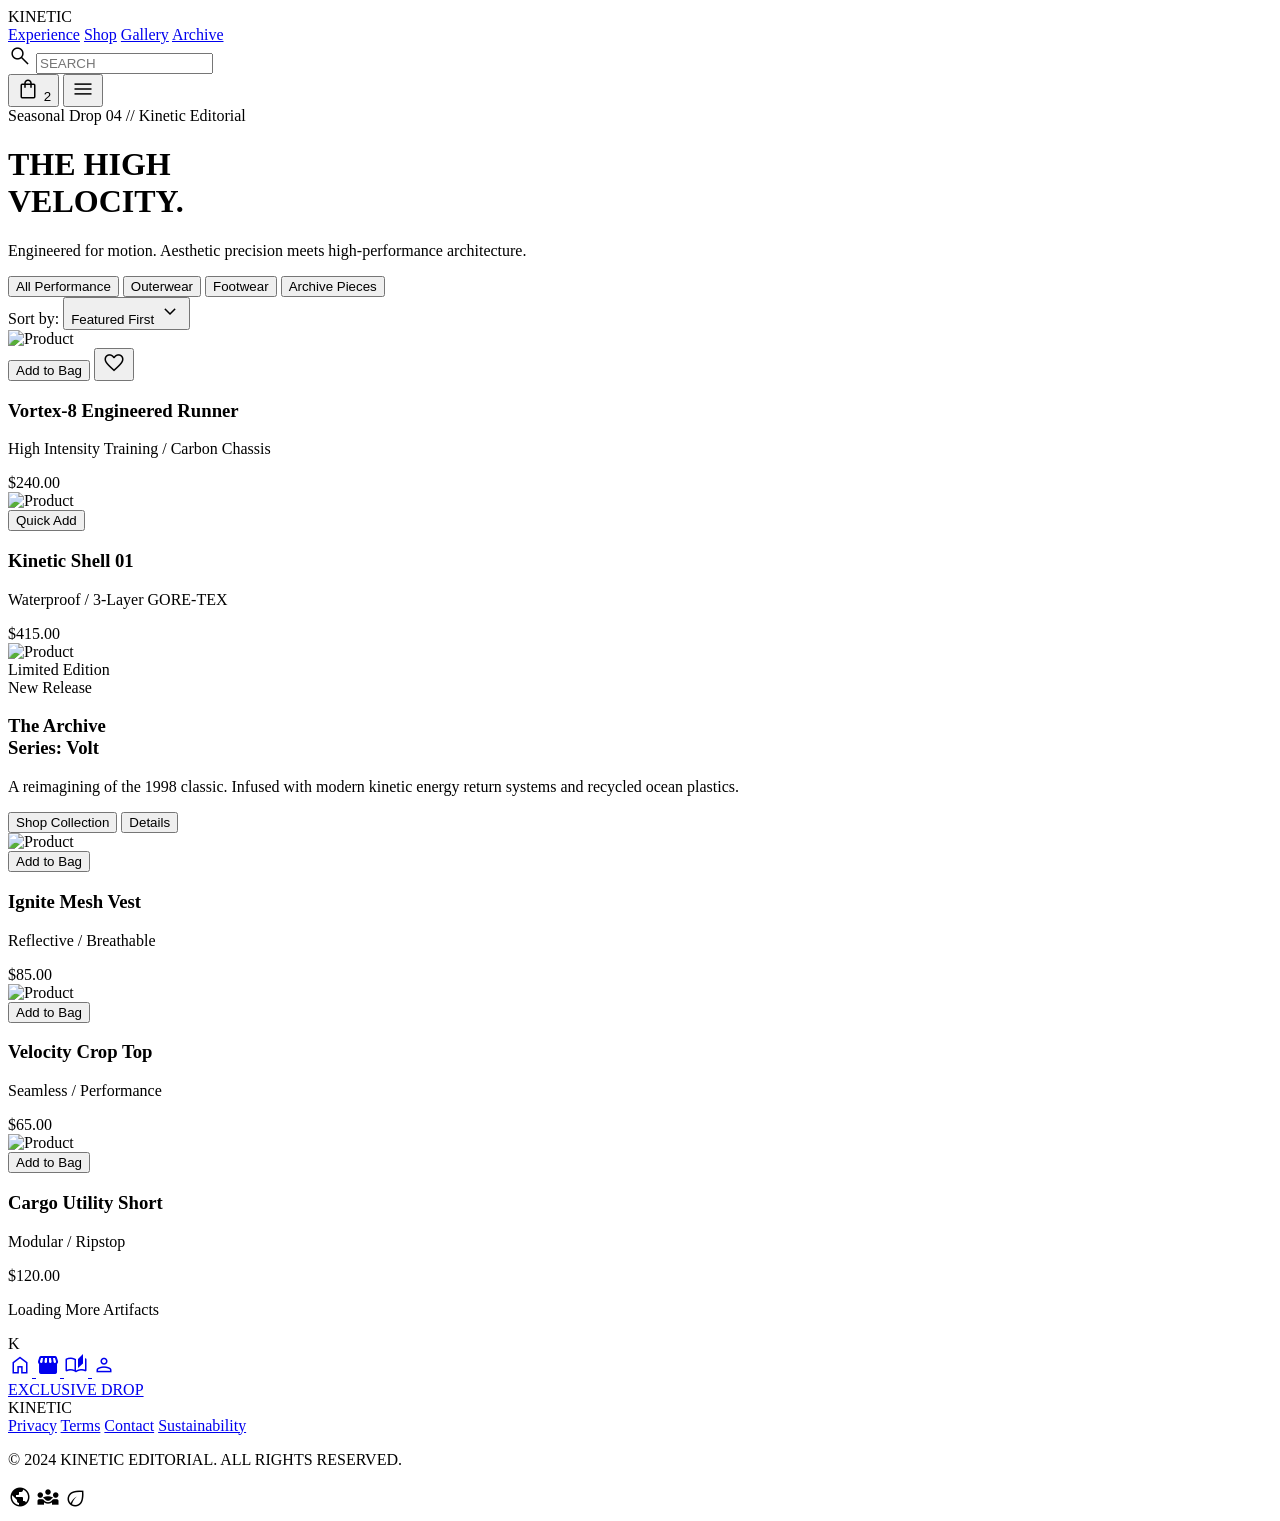
==== items.html @ 2af106d4 "new chnage" ====
<!DOCTYPE html>

<html class="light" lang="en"><head>
<meta charset="utf-8"/>
<meta content="width=device-width, initial-scale=1.0" name="viewport"/>
<link href="https://fonts.googleapis.com/css2?family=Epilogue:wght@300;400;700;800;900&amp;family=Manrope:wght@300;400;500;700&amp;display=swap" rel="stylesheet"/>
<link href="https://fonts.googleapis.com/css2?family=Material+Symbols+Outlined:wght,FILL@100..700,0..1&amp;display=swap" rel="stylesheet"/>
<link href="https://fonts.googleapis.com/css2?family=Material+Symbols+Outlined:wght,FILL@100..700,0..1&amp;display=swap" rel="stylesheet"/>
<script src="https://cdn.tailwindcss.com?plugins=forms,container-queries"></script>
<script id="tailwind-config">
      tailwind.config = {
        darkMode: "class",
        theme: {
          extend: {
            "colors": {
                    "tertiary-fixed": "#f4f4ef",
                    "outline-variant": "#b2b2b1",
                    "surface-tint": "#5f5e5e",
                    "on-tertiary-fixed-variant": "#656763",
                    "surface-container-lowest": "#ffffff",
                    "primary-fixed": "#e5e2e1",
                    "on-secondary-fixed-variant": "#695b02",
                    "secondary-fixed": "#f7e382",
                    "tertiary-fixed-dim": "#e5e6e1",
                    "tertiary-container": "#f4f4ef",
                    "on-error-container": "#752121",
                    "surface-container": "#f0eded",
                    "primary-container": "#e5e2e1",
                    "on-secondary-container": "#5e5200",
                    "on-primary-fixed-variant": "#5c5b5b",
                    "surface-container-high": "#eae8e7",
                    "secondary-fixed-dim": "#e8d576",
                    "surface-container-low": "#f6f3f2",
                    "inverse-primary": "#ffffff",
                    "error-container": "#fe8983",
                    "surface-dim": "#dbdad9",
                    "tertiary-dim": "#525450",
                    "inverse-surface": "#0e0e0e",
                    "on-tertiary-container": "#5b5c59",
                    "secondary": "#6d5f07",
                    "outline": "#7b7b7a",
                    "on-tertiary-fixed": "#484a47",
                    "on-error": "#fff7f6",
                    "primary": "#5f5e5e",
                    "on-primary": "#faf7f6",
                    "background": "#fcf9f8",
                    "surface-container-highest": "#e4e2e2",
                    "on-surface-variant": "#5f5f5f",
                    "on-surface": "#323233",
                    "on-secondary": "#fff8ea",
                    "on-primary-container": "#525151",
                    "error": "#9f403d",
                    "on-primary-fixed": "#403f3f",
                    "error-dim": "#4e0309",
                    "on-tertiary": "#f9f9f4",
                    "inverse-on-surface": "#9e9c9c",
                    "secondary-dim": "#605300",
                    "tertiary": "#5e605c",
                    "on-background": "#323233",
                    "primary-fixed-dim": "#d6d4d3",
                    "surface-variant": "#e4e2e2",
                    "surface": "#fcf9f8",
                    "primary-dim": "#535252",
                    "on-secondary-fixed": "#493f00",
                    "surface-bright": "#fcf9f8",
                    "secondary-container": "#f7e382"
            },
            "borderRadius": {
                    "DEFAULT": "0px",
                    "lg": "0px",
                    "xl": "0px",
                    "full": "9999px"
            },
            "fontFamily": {
                    "headline": ["Epilogue"],
                    "body": ["Manrope"],
                    "label": ["Manrope"]
            }
          },
        },
      }
    </script>
<style>
        .material-symbols-outlined {
            font-variation-settings: 'FILL' 0, 'wght' 300, 'GRAD' 0, 'opsz' 24;
        }
        .ease-in-out-expo { transition-timing-function: cubic-bezier(0.87, 0, 0.13, 1); }
        .magnetic-hit-area { position: relative; }
        .tonal-shift-on-scroll { transition: background 0.3s ease; }
        .stagger-item { animation: fadeIn 0.8s cubic-bezier(0.16, 1, 0.3, 1) both; }
        @keyframes fadeIn {
            from { opacity: 0; transform: translateY(40px); }
            to { opacity: 1; transform: translateY(0); }
        }
    </style>
</head>
<body class="bg-surface text-on-surface font-body selection:bg-secondary selection:text-on-secondary">
<!-- Top Navigation Shell -->
<nav class="fixed top-0 w-full z-50 bg-stone-50/80 dark:bg-stone-950/80 backdrop-blur-xl flex justify-between items-center px-10 py-6 w-full max-w-full">
<div class="font-['Epilogue'] font-bold text-2xl tracking-tighter text-stone-900 dark:text-stone-50 cursor-pointer">KINETIC</div>
<div class="hidden md:flex items-center gap-12">
<a class="font-['Epilogue'] tracking-tight text-sm uppercase transition-all duration-600 ease-in-out-expo hover:opacity-70 text-stone-500 dark:text-stone-400 hover:text-stone-900 dark:hover:text-stone-50" href="#">Experience</a>
<a class="font-['Epilogue'] tracking-tight text-sm uppercase transition-all duration-600 ease-in-out-expo text-stone-900 dark:text-stone-50 border-b-2 border-stone-900 dark:border-stone-50 pb-1" href="#">Shop</a>
<a class="font-['Epilogue'] tracking-tight text-sm uppercase transition-all duration-600 ease-in-out-expo hover:opacity-70 text-stone-500 dark:text-stone-400 hover:text-stone-900 dark:hover:text-stone-50" href="#">Gallery</a>
<a class="font-['Epilogue'] tracking-tight text-sm uppercase transition-all duration-600 ease-in-out-expo hover:opacity-70 text-stone-500 dark:text-stone-400 hover:text-stone-900 dark:hover:text-stone-50" href="#">Archive</a>
</div>
<div class="flex items-center gap-6">
<div class="hidden lg:flex items-center border-b border-outline-variant/30 pb-1">
<span class="material-symbols-outlined text-sm opacity-50">search</span>
<input class="bg-transparent border-none focus:ring-0 text-[10px] tracking-widest font-label uppercase w-32 placeholder:text-outline-variant" placeholder="SEARCH" type="text"/>
</div>
<button class="relative group transition-all duration-600 ease-in-out-expo hover:opacity-70">
<span class="material-symbols-outlined text-stone-700 dark:text-stone-300">shopping_bag</span>
<span class="absolute -top-1 -right-1 bg-secondary text-[8px] text-on-secondary px-1.5 py-0.5 rounded-full">2</span>
</button>
<button class="md:hidden">
<span class="material-symbols-outlined">menu</span>
</button>
</div>
</nav>
<main class="pt-32 px-6 md:px-[10%] min-h-screen">
<!-- Hero Branding Section -->
<header class="mb-20 flex flex-col md:flex-row md:items-end justify-between gap-8">
<div class="max-w-2xl">
<span class="font-label text-[10px] tracking-[0.3em] uppercase text-secondary font-bold mb-4 block stagger-item" style="animation-delay: 100ms;">Seasonal Drop 04 // Kinetic Editorial</span>
<h1 class="font-headline text-6xl md:text-8xl font-black tracking-tighter leading-none stagger-item" style="animation-delay: 200ms;">THE HIGH<br/>VELOCITY.</h1>
</div>
<div class="stagger-item text-right" style="animation-delay: 300ms;">
<p class="font-body text-sm text-on-surface-variant max-w-xs ml-auto">
                    Engineered for motion. Aesthetic precision meets high-performance architecture.
                </p>
</div>
</header>
<!-- Filters & Sort -->
<section class="mb-12 border-b border-outline-variant/10 pb-8 flex flex-wrap items-center justify-between gap-6 stagger-item" style="animation-delay: 400ms;">
<div class="flex flex-wrap gap-8">
<button class="font-label text-[10px] tracking-widest uppercase border-b-2 border-primary pb-1 font-bold">All Performance</button>
<button class="font-label text-[10px] tracking-widest uppercase text-outline hover:text-on-surface transition-colors">Outerwear</button>
<button class="font-label text-[10px] tracking-widest uppercase text-outline hover:text-on-surface transition-colors">Footwear</button>
<button class="font-label text-[10px] tracking-widest uppercase text-outline hover:text-on-surface transition-colors">Archive Pieces</button>
</div>
<div class="flex items-center gap-4">
<span class="font-label text-[10px] tracking-widest text-outline uppercase">Sort by:</span>
<button class="flex items-center gap-2 group">
<span class="font-label text-[10px] tracking-widest uppercase font-bold">Featured First</span>
<span class="material-symbols-outlined text-xs group-hover:translate-y-0.5 transition-transform">expand_more</span>
</button>
</div>
</section>
<!-- Product Grid: Asymmetric & Staggered -->
<section class="grid grid-cols-1 md:grid-cols-12 gap-12 mb-40">
<!-- Product Card 1: Hero Large -->
<div class="md:col-span-7 group stagger-item" style="animation-delay: 500ms;">
<div class="relative overflow-hidden aspect-[4/5] bg-surface-container mb-6">
<img alt="Product" class="w-full h-full object-cover transition-transform duration-700 group-hover:scale-105" data-alt="Close-up of a vibrant red high-performance running shoe with sharp architectural design details against a neutral grey background" src="https://lh3.googleusercontent.com/aida-public/[base64]"/>
<!-- Quick Add Overlay -->
<div class="absolute inset-x-0 bottom-0 p-6 translate-y-full group-hover:translate-y-0 transition-transform duration-500 ease-in-out-expo flex gap-2">
<button class="flex-1 bg-primary text-on-primary py-4 font-label text-[10px] tracking-[0.2em] uppercase font-bold hover:bg-secondary transition-colors">
                            Add to Bag
                        </button>
<button class="bg-surface-container-lowest text-on-surface w-14 flex items-center justify-center hover:bg-surface-bright transition-colors">
<span class="material-symbols-outlined text-xl">favorite</span>
</button>
</div>
</div>
<div class="flex justify-between items-start">
<div>
<h3 class="font-headline text-2xl font-bold uppercase tracking-tight">Vortex-8 Engineered Runner</h3>
<p class="font-label text-[10px] tracking-widest text-outline uppercase mt-1">High Intensity Training / Carbon Chassis</p>
</div>
<span class="font-headline text-xl font-light">$240.00</span>
</div>
</div>
<!-- Product Card 2: Small Offset -->
<div class="md:col-span-5 md:mt-32 group stagger-item" style="animation-delay: 600ms;">
<div class="relative overflow-hidden aspect-[3/4] bg-surface-container mb-6">
<img alt="Product" class="w-full h-full object-cover transition-transform duration-700 group-hover:scale-105" data-alt="Minimalist streetwear ensemble with white sneakers and cream tech-wear pants displayed in a clean architectural studio space" src="https://lh3.googleusercontent.com/aida-public/[base64]"/>
<div class="absolute inset-x-0 bottom-0 p-6 translate-y-full group-hover:translate-y-0 transition-transform duration-500 ease-in-out-expo">
<button class="w-full bg-primary text-on-primary py-4 font-label text-[10px] tracking-[0.2em] uppercase font-bold hover:bg-secondary transition-colors">
                            Quick Add
                        </button>
</div>
</div>
<div class="flex justify-between items-start">
<div>
<h3 class="font-headline text-xl font-bold uppercase tracking-tight">Kinetic Shell 01</h3>
<p class="font-label text-[10px] tracking-widest text-outline uppercase mt-1">Waterproof / 3-Layer GORE-TEX</p>
</div>
<span class="font-headline text-lg font-light">$415.00</span>
</div>
</div>
<!-- Product Card 3: Wide Layout -->
<div class="md:col-span-12 group stagger-item" style="animation-delay: 700ms;">
<div class="grid grid-cols-1 md:grid-cols-2 gap-12">
<div class="relative overflow-hidden aspect-square md:aspect-video bg-surface-container">
<img alt="Product" class="w-full h-full object-cover transition-transform duration-700 group-hover:scale-105" data-alt="Wide shot of several limited edition sneakers arranged in a geometric pattern on a white platform with soft cinematic shadows" src="https://lh3.googleusercontent.com/aida-public/[base64]"/>
<div class="absolute top-6 left-6 bg-inverse-surface text-inverse-primary px-3 py-1 font-label text-[9px] tracking-widest uppercase">Limited Edition</div>
</div>
<div class="flex flex-col justify-center">
<span class="font-label text-[10px] tracking-widest uppercase text-secondary font-bold mb-4">New Release</span>
<h3 class="font-headline text-4xl font-black uppercase tracking-tighter mb-4 leading-none">The Archive<br/>Series: Volt</h3>
<p class="font-body text-sm text-on-surface-variant max-w-sm mb-8">
                            A reimagining of the 1998 classic. Infused with modern kinetic energy return systems and recycled ocean plastics.
                        </p>
<div class="flex gap-4">
<button class="bg-primary text-on-primary px-10 py-4 font-label text-[10px] tracking-[0.2em] uppercase font-bold hover:bg-secondary transition-colors">Shop Collection</button>
<button class="border border-outline-variant px-10 py-4 font-label text-[10px] tracking-[0.2em] uppercase font-bold hover:bg-surface-container transition-colors">Details</button>
</div>
</div>
</div>
</div>
<!-- Product Card 4: Small -->
<div class="md:col-span-4 group stagger-item" style="animation-delay: 800ms;">
<div class="relative overflow-hidden aspect-square bg-surface-container mb-6">
<img alt="Product" class="w-full h-full object-cover transition-transform duration-700 group-hover:scale-105" data-alt="Macro view of a neon green sneaker sole featuring advanced tread patterns and translucent air cushioning elements" src="https://lh3.googleusercontent.com/aida-public/[base64]"/>
<div class="absolute inset-x-0 bottom-0 p-6 translate-y-full group-hover:translate-y-0 transition-transform duration-500 ease-in-out-expo flex gap-2">
<button class="flex-1 bg-primary text-on-primary py-4 font-label text-[10px] tracking-[0.2em] uppercase font-bold hover:bg-secondary transition-colors">Add to Bag</button>
</div>
</div>
<div class="flex justify-between items-start">
<div>
<h3 class="font-headline text-lg font-bold uppercase tracking-tight">Ignite Mesh Vest</h3>
<p class="font-label text-[10px] tracking-widest text-outline uppercase mt-1">Reflective / Breathable</p>
</div>
<span class="font-headline text-lg font-light">$85.00</span>
</div>
</div>
<!-- Product Card 5: Small -->
<div class="md:col-span-4 group stagger-item" style="animation-delay: 900ms;">
<div class="relative overflow-hidden aspect-square bg-surface-container mb-6">
<img alt="Product" class="w-full h-full object-cover transition-transform duration-700 group-hover:scale-105" data-alt="Minimalist black sports bra with sleek racerback design and subtle logo detailing against a high-contrast industrial background" src="https://lh3.googleusercontent.com/aida-public/[base64]"/>
<div class="absolute inset-x-0 bottom-0 p-6 translate-y-full group-hover:translate-y-0 transition-transform duration-500 ease-in-out-expo flex gap-2">
<button class="flex-1 bg-primary text-on-primary py-4 font-label text-[10px] tracking-[0.2em] uppercase font-bold hover:bg-secondary transition-colors">Add to Bag</button>
</div>
</div>
<div class="flex justify-between items-start">
<div>
<h3 class="font-headline text-lg font-bold uppercase tracking-tight">Velocity Crop Top</h3>
<p class="font-label text-[10px] tracking-widest text-outline uppercase mt-1">Seamless / Performance</p>
</div>
<span class="font-headline text-lg font-light">$65.00</span>
</div>
</div>
<!-- Product Card 6: Small Offset Up -->
<div class="md:col-span-4 group stagger-item -mt-20 md:mt-0" style="animation-delay: 1000ms;">
<div class="relative overflow-hidden aspect-square bg-surface-container mb-6">
<img alt="Product" class="w-full h-full object-cover transition-transform duration-700 group-hover:scale-105" data-alt="A pair of stylish urban utility shorts in olive green with multiple cargo pockets and tactical straps on a textured concrete surface" src="https://lh3.googleusercontent.com/aida-public/[base64]"/>
<div class="absolute inset-x-0 bottom-0 p-6 translate-y-full group-hover:translate-y-0 transition-transform duration-500 ease-in-out-expo flex gap-2">
<button class="flex-1 bg-primary text-on-primary py-4 font-label text-[10px] tracking-[0.2em] uppercase font-bold hover:bg-secondary transition-colors">Add to Bag</button>
</div>
</div>
<div class="flex justify-between items-start">
<div>
<h3 class="font-headline text-lg font-bold uppercase tracking-tight">Cargo Utility Short</h3>
<p class="font-label text-[10px] tracking-widest text-outline uppercase mt-1">Modular / Ripstop</p>
</div>
<span class="font-headline text-lg font-light">$120.00</span>
</div>
</div>
</section>
<!-- Loading / Infinite Scroll Indicator -->
<section class="flex flex-col items-center justify-center py-20 border-t border-outline-variant/10">
<div class="w-12 h-12 border-2 border-primary border-t-transparent animate-spin mb-6"></div>
<p class="font-label text-[10px] tracking-[0.5em] uppercase text-outline">Loading More Artifacts</p>
</section>
</main>
<!-- Side Navigation Shell (Hidden on mobile) -->
<aside class="hidden md:flex h-screen w-20 fixed left-0 top-0 z-[60] bg-stone-100 dark:bg-stone-900 flex-col items-center justify-between py-12 shadow-2xl dark:shadow-none">
<div class="font-black text-xl text-stone-900 dark:text-stone-50">K</div>
<div class="flex flex-col gap-10">
<a href="index.html" class="group transition-transform duration-500 hover:scale-125 text-stone-400 dark:text-stone-600 hover:text-stone-900 dark:hover:text-stone-50" title="Experience">
<span class="material-symbols-outlined">home</span>
</a>
<a href="items.html" class="group transition-transform duration-500 scale-110 text-stone-900 dark:text-stone-50 font-bold" title="Shop">
<span class="material-symbols-outlined" style="font-variation-settings: 'FILL' 1;">storefront</span>
</a>
<a href="#gallery" class="group transition-transform duration-500 hover:scale-125 text-stone-400 dark:text-stone-600 hover:text-stone-900 dark:hover:text-stone-50" title="Gallery">
<span class="material-symbols-outlined">auto_stories</span>
</a>
<a href="#profile" class="group transition-transform duration-500 hover:scale-125 text-stone-400 dark:text-stone-600 hover:text-stone-900 dark:hover:text-stone-50" title="Profile">
<span class="material-symbols-outlined">person</span>
</a>
</div>
<a href="#exclusive" class="rotate-90 origin-center whitespace-nowrap font-['Epilogue'] font-light uppercase tracking-[0.2em] text-xs text-stone-400 hover:text-stone-900 dark:hover:text-stone-50 transition-colors">
            EXCLUSIVE DROP
        </a>
</aside>
<!-- Footer Shell -->
<footer class="w-full mt-40 bg-stone-100 dark:bg-stone-900 flex flex-col items-center gap-8 py-20 px-10">
<div class="font-['Epilogue'] font-bold text-lg text-stone-900 dark:text-stone-50">KINETIC</div>
<div class="flex flex-wrap justify-center gap-10">
<a class="font-['Manrope'] text-xs tracking-widest uppercase opacity-50 hover:opacity-100 transition-opacity duration-300" href="#">Privacy</a>
<a class="font-['Manrope'] text-xs tracking-widest uppercase opacity-50 hover:opacity-100 transition-opacity duration-300" href="#">Terms</a>
<a class="font-['Manrope'] text-xs tracking-widest uppercase opacity-50 hover:opacity-100 transition-opacity duration-300" href="#">Contact</a>
<a class="font-['Manrope'] text-xs tracking-widest uppercase opacity-50 hover:opacity-100 transition-opacity duration-300" href="#">Sustainability</a>
</div>
<div class="w-full max-w-lg h-px bg-outline-variant/20 my-4"></div>
<p class="font-['Manrope'] text-[10px] tracking-widest uppercase text-center opacity-40">
            © 2024 KINETIC EDITORIAL. ALL RIGHTS RESERVED.
        </p>
<div class="flex gap-6 mt-4">
<span class="material-symbols-outlined text-stone-400">public</span>
<span class="material-symbols-outlined text-stone-400">diversity_3</span>
<span class="material-symbols-outlined text-stone-400">eco</span>
</div>
</footer>
<!-- Custom Cursor (Visual only) -->
<div class="fixed top-0 left-0 w-2 h-2 bg-primary rounded-full pointer-events-none z-[9999] hidden lg:block" id="cursor"></div>
</body></html>
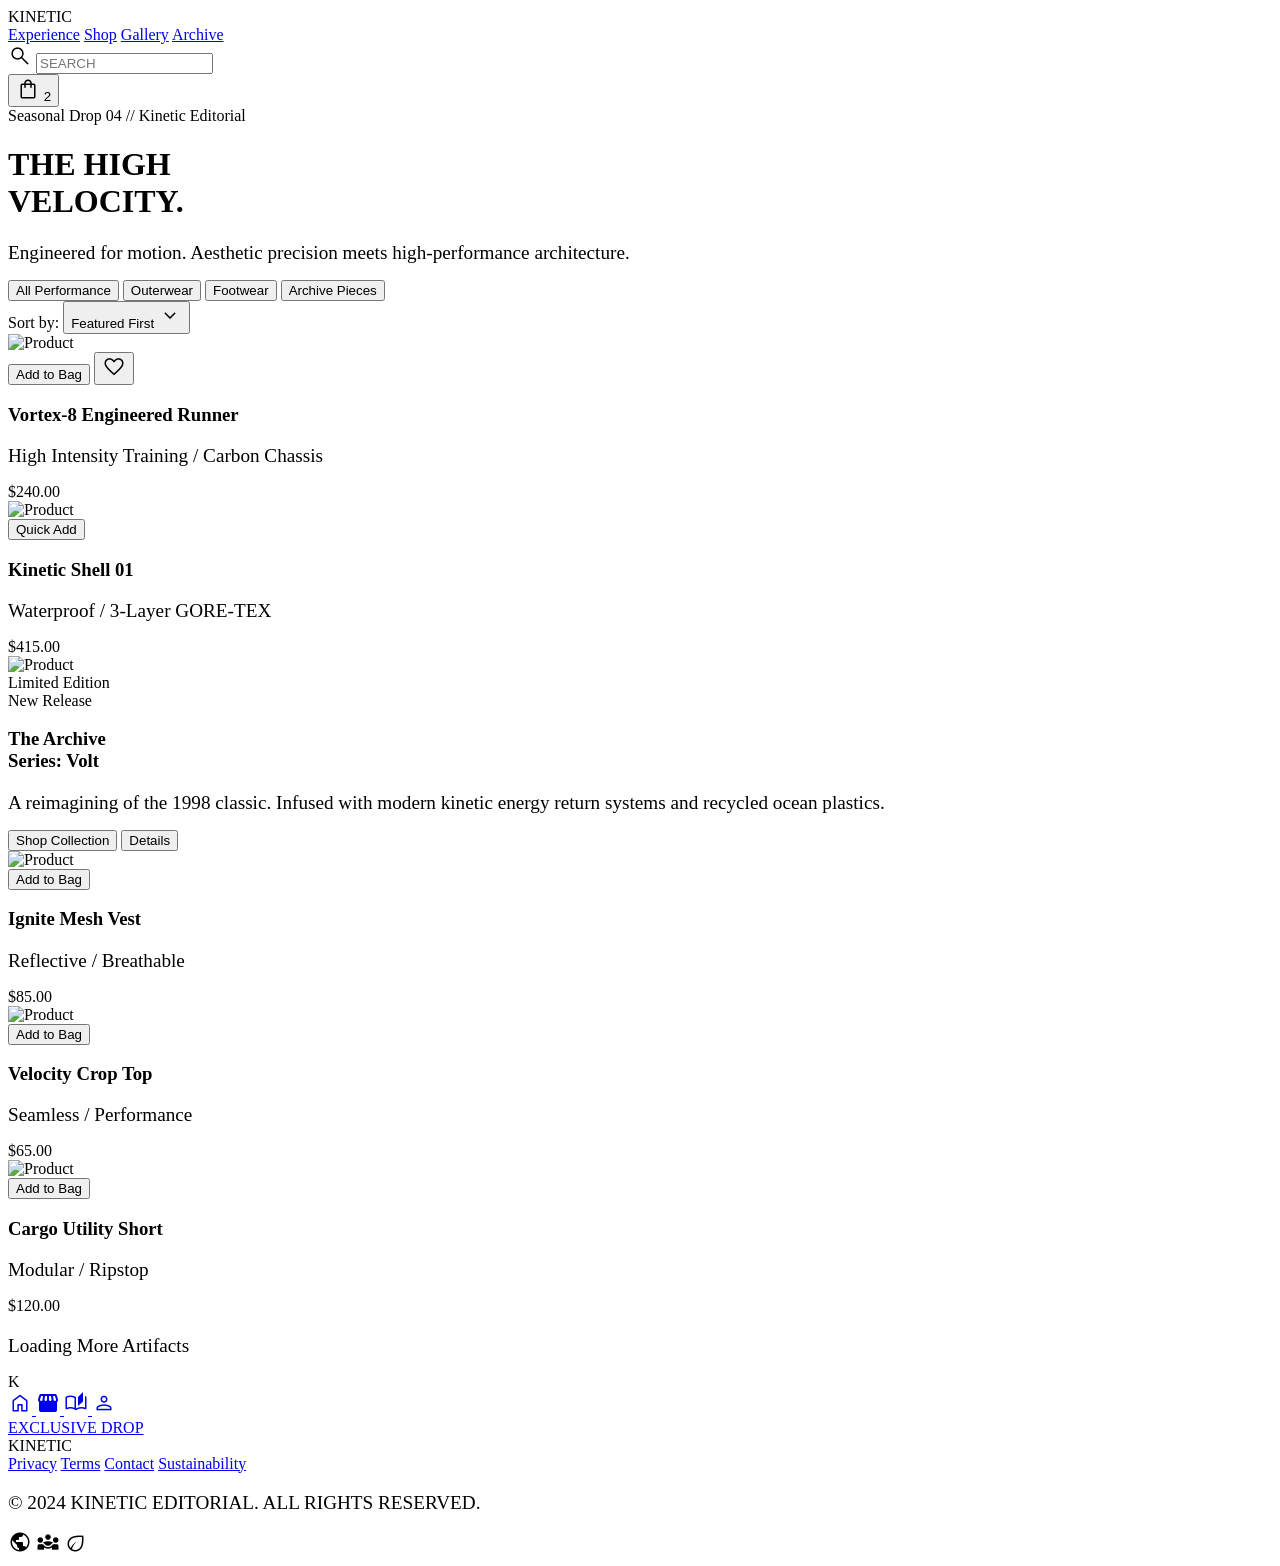
==== commit 58e1ba6b: "new chnages" ====
--- a/items.html
+++ b/items.html
@@ -7,6 +7,7 @@
 <link href="https://fonts.googleapis.com/css2?family=Material+Symbols+Outlined:wght,FILL@100..700,0..1&amp;display=swap" rel="stylesheet"/>
 <link href="https://fonts.googleapis.com/css2?family=Material+Symbols+Outlined:wght,FILL@100..700,0..1&amp;display=swap" rel="stylesheet"/>
 <script src="https://cdn.tailwindcss.com?plugins=forms,container-queries"></script>
+<link rel="stylesheet" href="style.css" />
 <script id="tailwind-config">
       tailwind.config = {
         darkMode: "class",
@@ -113,11 +114,21 @@
 <span class="material-symbols-outlined text-stone-700 dark:text-stone-300">shopping_bag</span>
 <span class="absolute -top-1 -right-1 bg-secondary text-[8px] text-on-secondary px-1.5 py-0.5 rounded-full">2</span>
 </button>
-<button class="md:hidden">
-<span class="material-symbols-outlined">menu</span>
+<button id="hamburger-btn" class="hamburger text-stone-900 dark:text-stone-50">
+<span></span>
+<span></span>
+<span></span>
 </button>
 </div>
 </nav>
+
+<!-- Mobile Menu Panel -->
+<div id="mobile-menu" class="mobile-menu bg-stone-50 dark:bg-stone-950 text-stone-900 dark:text-stone-50">
+<a href="#" class="font-['Epilogue'] tracking-tight text-base uppercase hover:bg-stone-200 dark:hover:bg-stone-800">Experience</a>
+<a href="#" class="font-['Epilogue'] tracking-tight text-base uppercase hover:bg-stone-200 dark:hover:bg-stone-800">Shop</a>
+<a href="#" class="font-['Epilogue'] tracking-tight text-base uppercase hover:bg-stone-200 dark:hover:bg-stone-800">Gallery</a>
+<a href="#" class="font-['Epilogue'] tracking-tight text-base uppercase hover:bg-stone-200 dark:hover:bg-stone-800">Archive</a>
+</div>
 <main class="pt-32 px-6 md:px-[10%] min-h-screen">
 <!-- Hero Branding Section -->
 <header class="mb-20 flex flex-col md:flex-row md:items-end justify-between gap-8">
@@ -306,4 +317,5 @@
 </footer>
 <!-- Custom Cursor (Visual only) -->
 <div class="fixed top-0 left-0 w-2 h-2 bg-primary rounded-full pointer-events-none z-[9999] hidden lg:block" id="cursor"></div>
+<script src="animation.js"></script>
 </body></html>
--- a/style.css
+++ b/style.css
@@ -0,0 +1,196 @@
+:is(a, button) {
+  cursor: inherit !important;
+}
+#cursor{
+    background-color: #fff;
+}
+.text-rotate > .text-span > span{
+    transform: translateY(0px);
+  transition: transform 0.3s ease;
+}
+.text-rotate:hover > .text-span > span {
+  transform: translateY(-15px);
+  transition: transform 0.3s ease;
+}
+p {
+  font-size: 1.2rem;
+  margin-bottom: 1rem;
+}
+
+.gallery-wrap {
+  position: relative;
+  width: 100%;
+  height: 100vh;
+  display: flex;
+  align-items: center;
+  justify-content: center;
+  overflow: hidden;
+}
+
+.gallery {
+  position: relative;
+  width: 100%;
+  height: 100%;
+  flex: none;
+}
+
+.gallery__item {
+  background-position: 50% 50%;
+  background-size: cover;
+  flex: none;
+  position: relative;
+  img {
+    object-fit: cover;
+    width: 100%;
+    height: 100%;
+  }
+}
+
+.gallery--bento {
+  display: grid;
+  gap: 1vh;
+  grid-template-columns: repeat(3, 32.5vw);
+  grid-template-rows: repeat(4, 23vh);
+  justify-content: center;
+  align-content: center;
+}
+
+.gallery--final.gallery--bento {
+  grid-template-columns: repeat(3, 100vw);
+  grid-template-rows: repeat(4, 49.5vh);
+  gap: 1vh;
+}
+
+.gallery--bento .gallery__item:nth-child(1) {
+  grid-area: 1 / 1 / 3 / 2;
+}
+
+.gallery--bento .gallery__item:nth-child(2) {
+  grid-area: 1 / 2 / 2 / 3;
+}
+
+.gallery--bento .gallery__item:nth-child(3) {
+  grid-area: 2 / 2 / 4 / 3;
+}
+
+.gallery--bento .gallery__item:nth-child(4) {
+  grid-area: 1 / 3 / 3 / 3;
+}
+
+.gallery--bento .gallery__item:nth-child(5) {
+  grid-area: 3 / 1 / 3 / 2;
+}
+
+.gallery--bento .gallery__item:nth-child(6) {
+  grid-area: 3 / 3 / 5 / 4;
+}
+
+.gallery--bento .gallery__item:nth-child(7) {
+  grid-area: 4 / 1 / 5 / 2;
+}
+
+.gallery--bento .gallery__item:nth-child(8) {
+  grid-area: 4 / 2 / 5 / 3;
+}
+
+.section {
+  padding: 2rem 5rem;
+}
+
+/* Touch Ripple Effect for Mobile */
+.ripple {
+  display: block;
+  position: absolute;
+  border-radius: 50%;
+  background: radial-gradient(circle, rgba(95, 94, 94, 0.6) 0%, rgba(95, 94, 94, 0) 70%);
+  pointer-events: none;
+  transform: scale(0);
+  animation: rippleExpand 0.6s ease-out;
+}
+
+@keyframes rippleExpand {
+  to {
+    transform: scale(4);
+    opacity: 0;
+  }
+}
+
+/* Hamburger Menu Styles */
+.hamburger {
+  display: none;
+  flex-direction: column;
+  cursor: pointer;
+  gap: 6px;
+}
+
+.hamburger.active span:nth-child(1) {
+  transform: rotate(45deg) translate(8px, 8px);
+}
+
+.hamburger.active span:nth-child(2) {
+  opacity: 0;
+}
+
+.hamburger.active span:nth-child(3) {
+  transform: rotate(-45deg) translate(5px, -5px);
+}
+
+.hamburger span {
+  width: 24px;
+  height: 2px;
+  background: currentColor;
+  transition: all 0.3s ease;
+  display: block;
+}
+
+/* Mobile Menu Panel */
+.mobile-menu {
+  position: fixed;
+  top: 0;
+  left: -100%;
+  width: 100%;
+  height: 100vh;
+  background: #fcf9f8;
+  z-index: 40;
+  transition: left 0.4s ease-in-out;
+  padding-top: 100px;
+  overflow-y: auto;
+}
+
+.dark .mobile-menu {
+  background: #0f172a;
+}
+
+.mobile-menu.active {
+  left: 0;
+}
+
+.mobile-menu a {
+  display: block;
+  padding: 16px 24px;
+  font-size: 16px;
+  text-decoration: none;
+  border-bottom: 1px solid rgba(0, 0, 0, 0.1);
+  color: #323233;
+  transition: background 0.3s ease;
+}
+
+.mobile-menu a:hover {
+  background: rgba(0, 0, 0, 0.05);
+}
+
+.dark .mobile-menu a {
+  color: #f8fafc;
+  border-bottom-color: rgba(255, 255, 255, 0.1);
+}
+
+.dark .mobile-menu a:hover {
+  background: rgba(255, 255, 255, 0.05);
+}
+
+/* Show hamburger on mobile */
+@media (max-width: 768px) {
+  .hamburger {
+    display: flex;
+  }
+}
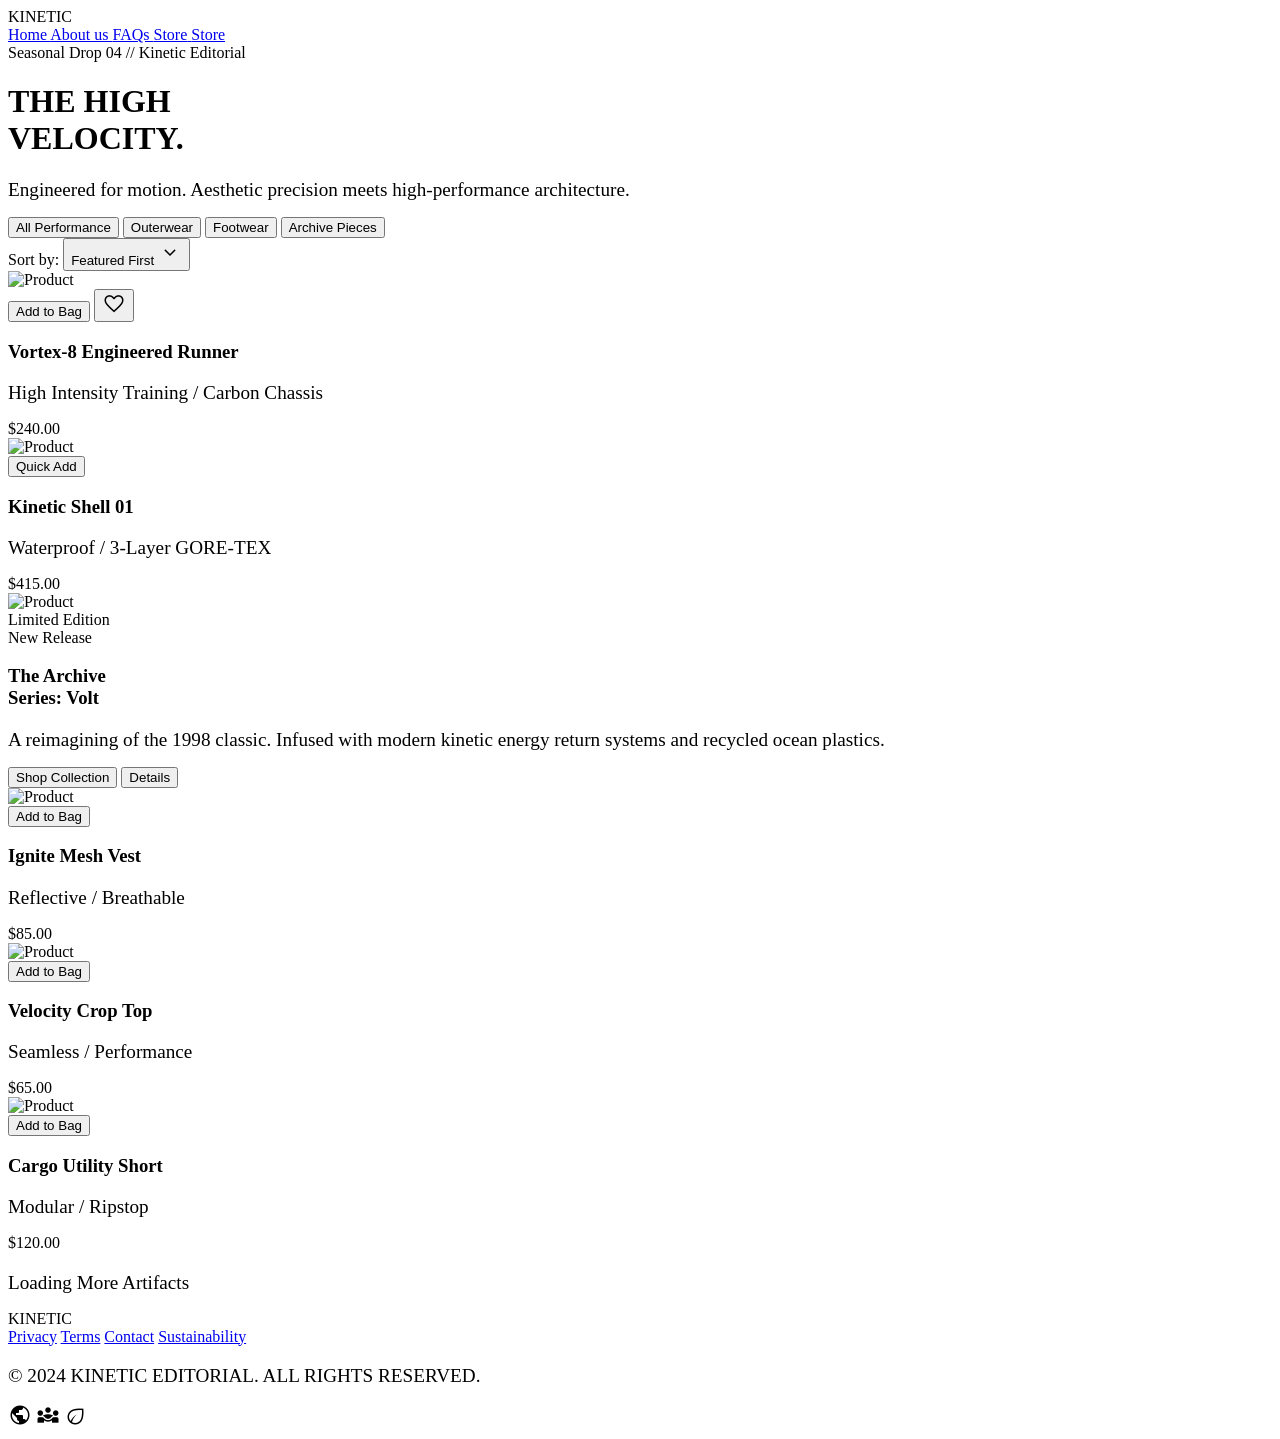
==== commit ff03d448: "new change" ====
--- a/items.html
+++ b/items.html
@@ -97,38 +97,67 @@
 </head>
 <body class="bg-surface text-on-surface font-body selection:bg-secondary selection:text-on-secondary">
 <!-- Top Navigation Shell -->
-<nav class="fixed top-0 w-full z-50 bg-stone-50/80 dark:bg-stone-950/80 backdrop-blur-xl flex justify-between items-center px-10 py-6 w-full max-w-full">
-<div class="font-['Epilogue'] font-bold text-2xl tracking-tighter text-stone-900 dark:text-stone-50 cursor-pointer">KINETIC</div>
-<div class="hidden md:flex items-center gap-12">
-<a class="font-['Epilogue'] tracking-tight text-sm uppercase transition-all duration-600 ease-in-out-expo hover:opacity-70 text-stone-500 dark:text-stone-400 hover:text-stone-900 dark:hover:text-stone-50" href="#">Experience</a>
-<a class="font-['Epilogue'] tracking-tight text-sm uppercase transition-all duration-600 ease-in-out-expo text-stone-900 dark:text-stone-50 border-b-2 border-stone-900 dark:border-stone-50 pb-1" href="#">Shop</a>
-<a class="font-['Epilogue'] tracking-tight text-sm uppercase transition-all duration-600 ease-in-out-expo hover:opacity-70 text-stone-500 dark:text-stone-400 hover:text-stone-900 dark:hover:text-stone-50" href="#">Gallery</a>
-<a class="font-['Epilogue'] tracking-tight text-sm uppercase transition-all duration-600 ease-in-out-expo hover:opacity-70 text-stone-500 dark:text-stone-400 hover:text-stone-900 dark:hover:text-stone-50" href="#">Archive</a>
-</div>
-<div class="flex items-center gap-6">
-<div class="hidden lg:flex items-center border-b border-outline-variant/30 pb-1">
-<span class="material-symbols-outlined text-sm opacity-50">search</span>
-<input class="bg-transparent border-none focus:ring-0 text-[10px] tracking-widest font-label uppercase w-32 placeholder:text-outline-variant" placeholder="SEARCH" type="text"/>
-</div>
-<button class="relative group transition-all duration-600 ease-in-out-expo hover:opacity-70">
-<span class="material-symbols-outlined text-stone-700 dark:text-stone-300">shopping_bag</span>
-<span class="absolute -top-1 -right-1 bg-secondary text-[8px] text-on-secondary px-1.5 py-0.5 rounded-full">2</span>
-</button>
-<button id="hamburger-btn" class="hamburger text-stone-900 dark:text-stone-50">
-<span></span>
-<span></span>
-<span></span>
-</button>
-</div>
-</nav>
-
-<!-- Mobile Menu Panel -->
-<div id="mobile-menu" class="mobile-menu bg-stone-50 dark:bg-stone-950 text-stone-900 dark:text-stone-50">
-<a href="#" class="font-['Epilogue'] tracking-tight text-base uppercase hover:bg-stone-200 dark:hover:bg-stone-800">Experience</a>
-<a href="#" class="font-['Epilogue'] tracking-tight text-base uppercase hover:bg-stone-200 dark:hover:bg-stone-800">Shop</a>
-<a href="#" class="font-['Epilogue'] tracking-tight text-base uppercase hover:bg-stone-200 dark:hover:bg-stone-800">Gallery</a>
-<a href="#" class="font-['Epilogue'] tracking-tight text-base uppercase hover:bg-stone-200 dark:hover:bg-stone-800">Archive</a>
-</div>
+    <nav class="fixed top-6 flex w-full justify-between px-4 z-50">
+      <div class="flex items-center gap-2 bg-stone-200/80 dark:bg-stone-900/80 backdrop-blur-xl px-4 py-3 rounded-full shadow-lg">
+        <div
+          class="px-4 font-bold text-sm tracking-tight text-stone-900 dark:text-stone-50"
+        >
+          KINETIC
+        </div>
+      </div>
+      <div
+        class="hidden md:flex items-center gap-2 bg-stone-200/80 dark:bg-stone-900/80 backdrop-blur-xl px-4 py-3 rounded-full shadow-lg"
+      >
+
+
+        <!-- Nav Links -->
+        <a
+          href="index.html"
+          class="px-5 py-2 text-xs font-medium uppercase rounded-full text-stone-700 dark:text-stone-300 hover:bg-stone-300/50 dark:hover:bg-stone-800 transition"
+        >
+          Home
+        </a>
+
+        <a
+          href="#"
+          class="px-5 py-2 text-xs font-medium uppercase rounded-full text-stone-700 dark:text-stone-300 hover:bg-stone-300/50 dark:hover:bg-stone-800 transition"
+        >
+          About us
+        </a>
+
+        <a
+          href="#"
+          class="px-5 py-2 text-xs font-medium uppercase rounded-full text-stone-700 dark:text-stone-300 hover:bg-stone-300/50 dark:hover:bg-stone-800 transition"
+        >
+          FAQs
+        </a>
+        <!-- CTA Button -->
+        <a
+          href="items.html"
+          class="px-6 py-3 text-xs font-semibold uppercase rounded-full bg-black text-white hover:opacity-80 transition group text-rotate"
+        >
+          <span class="relative overflow-hidden block text-span">
+            <span class="block relative">Store</span>
+            <span class="block absolute">Store</span>
+          </span>
+        </a>
+      </div>
+      <!-- Hamburger Button -->
+      <button id="hamburger-btn" class="hamburger text-stone-900 dark:text-stone-50 flex md:hidden items-center gap-2 bg-stone-200/80 dark:bg-stone-900/80 backdrop-blur-xl px-4 py-3 rounded-full shadow-lg">
+        <span></span>
+        <span></span>
+        <span></span>
+      </button>
+    </nav>
+
+    <!-- Mobile Menu Panel -->
+    <div id="mobile-menu" class="mobile-menu bg-stone-200/80 dark:bg-stone-900/80 text-stone-900 dark:text-stone-50">
+      <a href="index.html" class="font-['Epilogue'] tracking-tight text-base uppercase hover:bg-stone-300/50 dark:hover:bg-stone-800">Home</a>
+      <a href="#" class="font-['Epilogue'] tracking-tight text-base uppercase hover:bg-stone-300/50 dark:hover:bg-stone-800">About us</a>
+      <a href="#" class="font-['Epilogue'] tracking-tight text-base uppercase hover:bg-stone-300/50 dark:hover:bg-stone-800">FAQs</a>
+      <a href="#" class="font-['Epilogue'] tracking-tight text-base uppercase hover:bg-stone-300/50 dark:hover:bg-stone-800">Insights</a>
+      <a href="items.html" class="font-['Epilogue'] tracking-tight text-base uppercase hover:bg-stone-300/50 dark:hover:bg-stone-800">Store</a>
+    </div>
 <main class="pt-32 px-6 md:px-[10%] min-h-screen">
 <!-- Hero Branding Section -->
 <header class="mb-20 flex flex-col md:flex-row md:items-end justify-between gap-8">
@@ -275,27 +304,6 @@
 <p class="font-label text-[10px] tracking-[0.5em] uppercase text-outline">Loading More Artifacts</p>
 </section>
 </main>
-<!-- Side Navigation Shell (Hidden on mobile) -->
-<aside class="hidden md:flex h-screen w-20 fixed left-0 top-0 z-[60] bg-stone-100 dark:bg-stone-900 flex-col items-center justify-between py-12 shadow-2xl dark:shadow-none">
-<div class="font-black text-xl text-stone-900 dark:text-stone-50">K</div>
-<div class="flex flex-col gap-10">
-<a href="index.html" class="group transition-transform duration-500 hover:scale-125 text-stone-400 dark:text-stone-600 hover:text-stone-900 dark:hover:text-stone-50" title="Experience">
-<span class="material-symbols-outlined">home</span>
-</a>
-<a href="items.html" class="group transition-transform duration-500 scale-110 text-stone-900 dark:text-stone-50 font-bold" title="Shop">
-<span class="material-symbols-outlined" style="font-variation-settings: 'FILL' 1;">storefront</span>
-</a>
-<a href="#gallery" class="group transition-transform duration-500 hover:scale-125 text-stone-400 dark:text-stone-600 hover:text-stone-900 dark:hover:text-stone-50" title="Gallery">
-<span class="material-symbols-outlined">auto_stories</span>
-</a>
-<a href="#profile" class="group transition-transform duration-500 hover:scale-125 text-stone-400 dark:text-stone-600 hover:text-stone-900 dark:hover:text-stone-50" title="Profile">
-<span class="material-symbols-outlined">person</span>
-</a>
-</div>
-<a href="#exclusive" class="rotate-90 origin-center whitespace-nowrap font-['Epilogue'] font-light uppercase tracking-[0.2em] text-xs text-stone-400 hover:text-stone-900 dark:hover:text-stone-50 transition-colors">
-            EXCLUSIVE DROP
-        </a>
-</aside>
 <!-- Footer Shell -->
 <footer class="w-full mt-40 bg-stone-100 dark:bg-stone-900 flex flex-col items-center gap-8 py-20 px-10">
 <div class="font-['Epilogue'] font-bold text-lg text-stone-900 dark:text-stone-50">KINETIC</div>
--- a/style.css
+++ b/style.css
@@ -1,9 +1,4 @@
-:is(a, button) {
-  cursor: inherit !important;
-}
-#cursor{
-    background-color: #fff;
-}
+
 .text-rotate > .text-span > span{
     transform: translateY(0px);
   transition: transform 0.3s ease;
